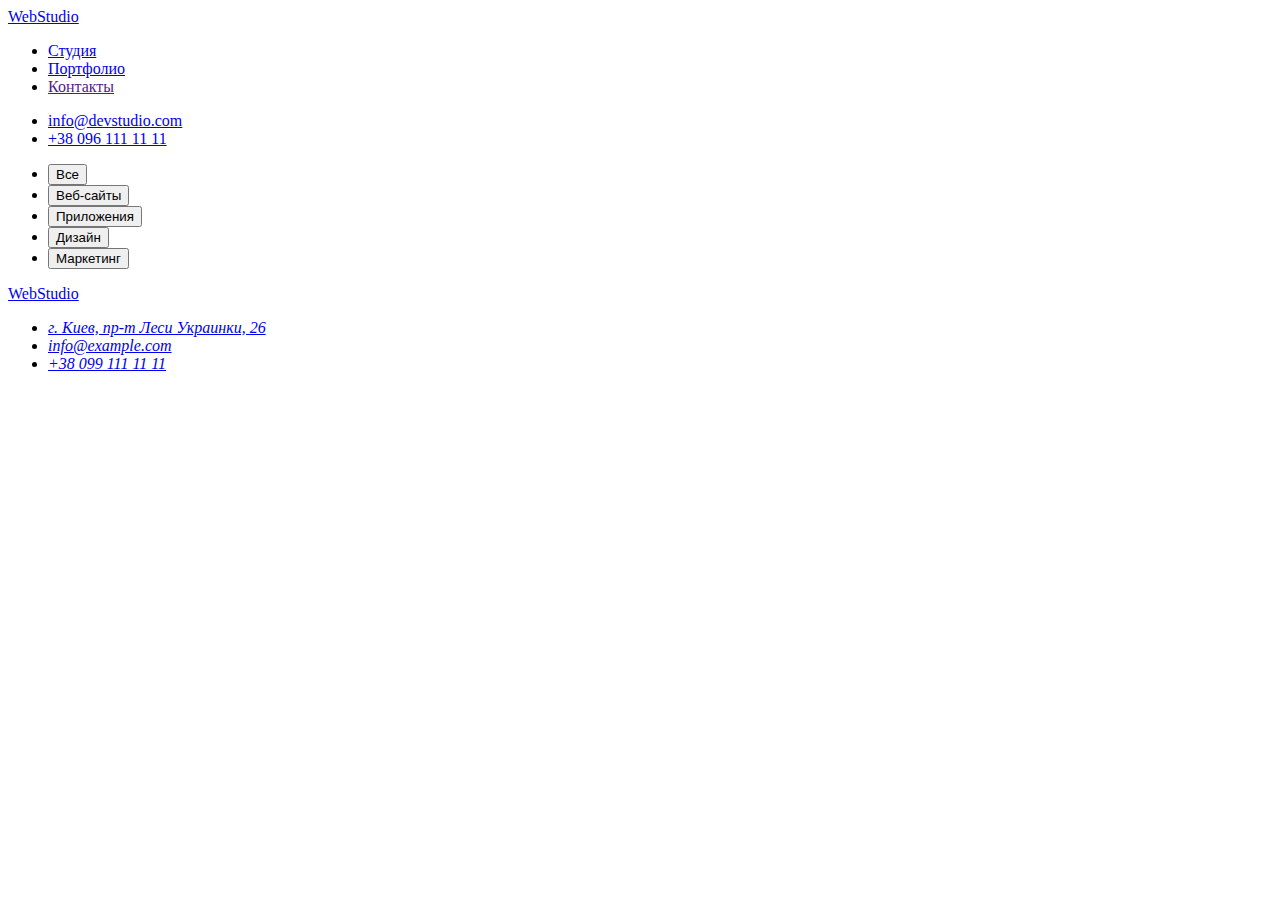
==== portfolio.html @ 8f8f7115 "added files" ====
<!DOCTYPE html>
<html lang="ru">
  <head>
    <meta charset="UTF-8" />
    <meta http-equiv="X-UA-Compatible" content="IE=edge" />
    <meta name="viewport" content="width=device-width, initial-scale=1.0" />
    <title>Портфолио</title>
  </head>
  <body>
    <header>
      <nav>
        <a href="./index.html" lang="en">WebStudio</a>
        <ul>
          <li><a href="./index.html">Студия</a></li>
          <li><a href="./portfolio.html">Портфолио</a></li>
          <li><a href="">Контакты</a></li>
        </ul>
      </nav>
      <ul>
        <li><a href="mailto:info@devstudio.com">info@devstudio.com</a></li>
        <li><a href="tel:+380961111111">+38 096 111 11 11</a></li>
      </ul>
    </header>
    <main>
      <section>
        <h1 hidden>Наши проекты</h1>
        <ul>
          <li><button type="button">Все</button></li>
          <li><button type="button">Веб-сайты</button></li>
          <li><button type="button">Приложения</button></li>
          <li><button type="button">Дизайн</button></li>
          <li><button type="button">Маркетинг</button></li>
        </ul>
      </section>
    </main>
    <footer>
      <a href="./index.html" lang="en">WebStudio</a>
      <address>
        <ul>
          <li>
            <a
              href="https://goo.gl/maps/Uj1X8xoR8grp4Fqd6"
              target="_blank"
              rel="noopener noreferrer"
              >г. Киев, пр-т Леси Украинки, 26</a
            >
          </li>
          <li><a href="mailto:info@example.com">info@example.com</a></li>
          <li><a href="tel:+380991111111">+38 099 111 11 11</a></li>
        </ul>
      </address>
    </footer>
  </body>
</html>
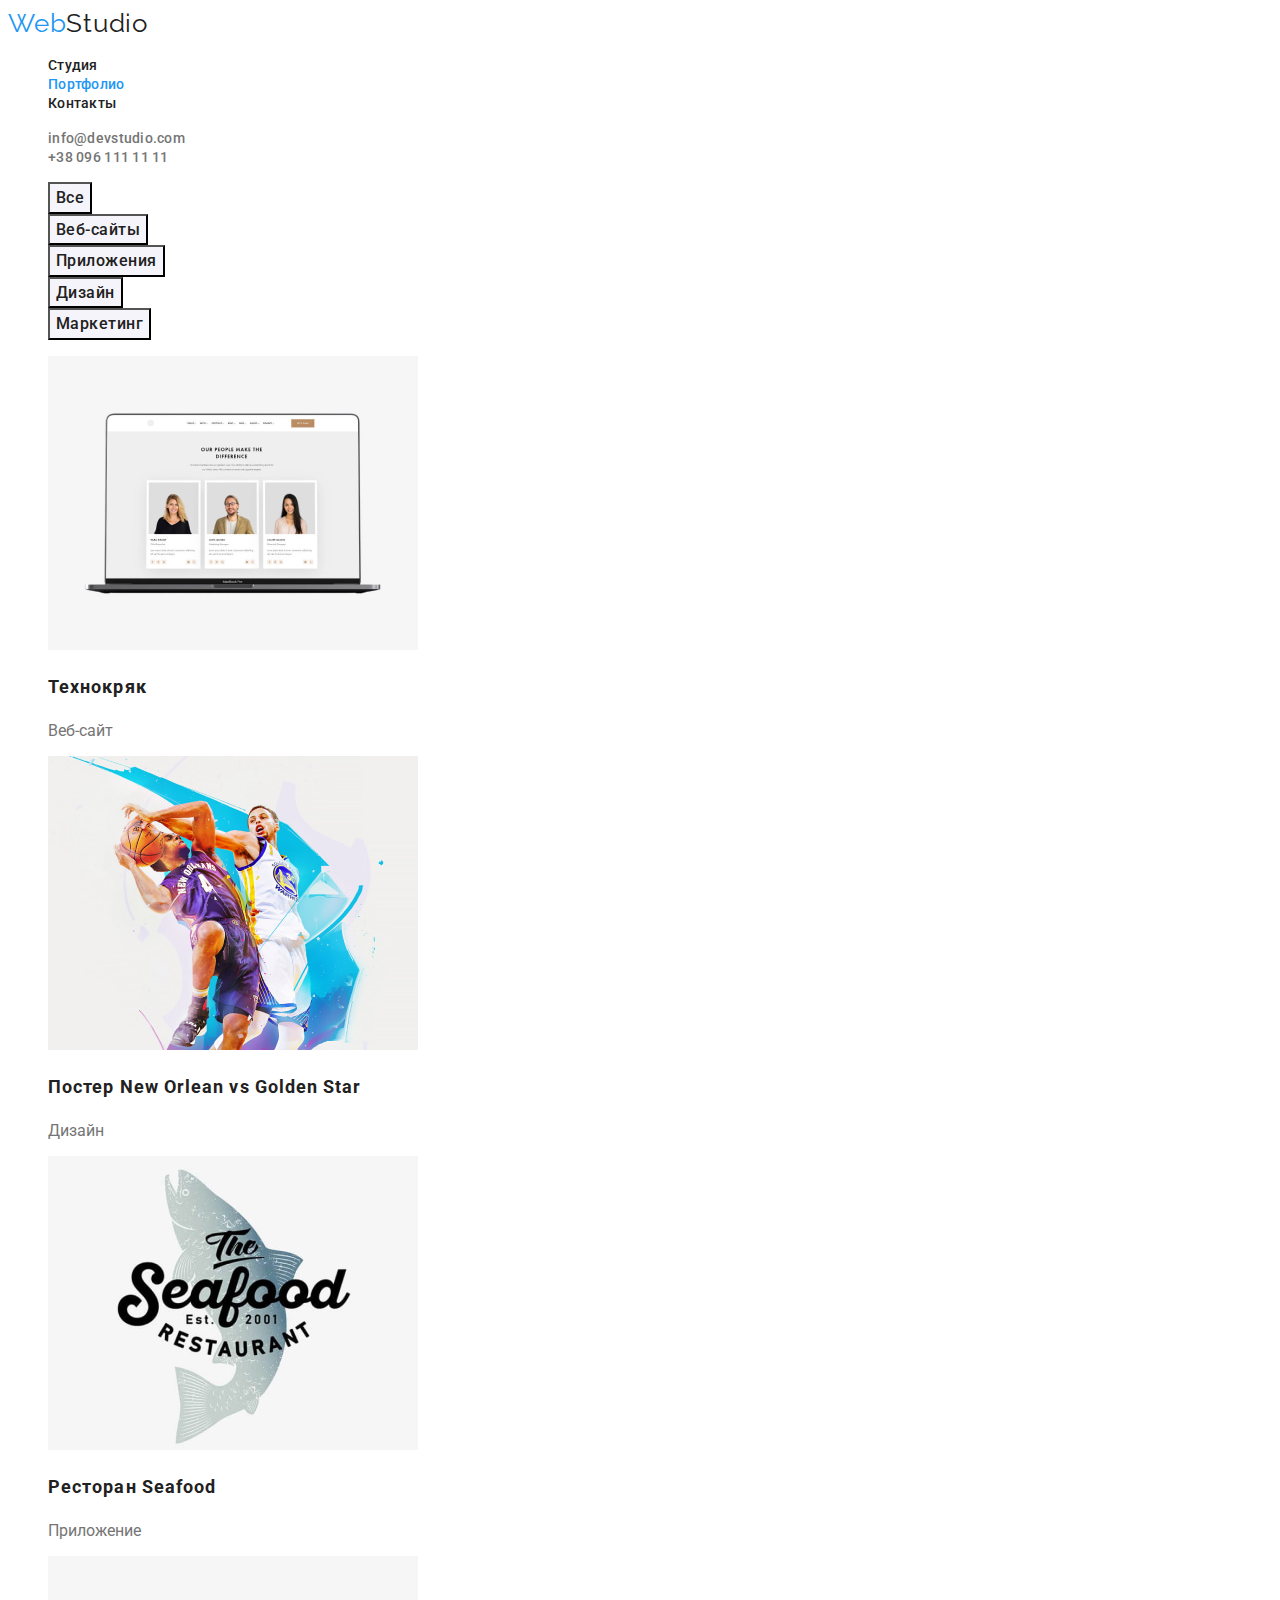
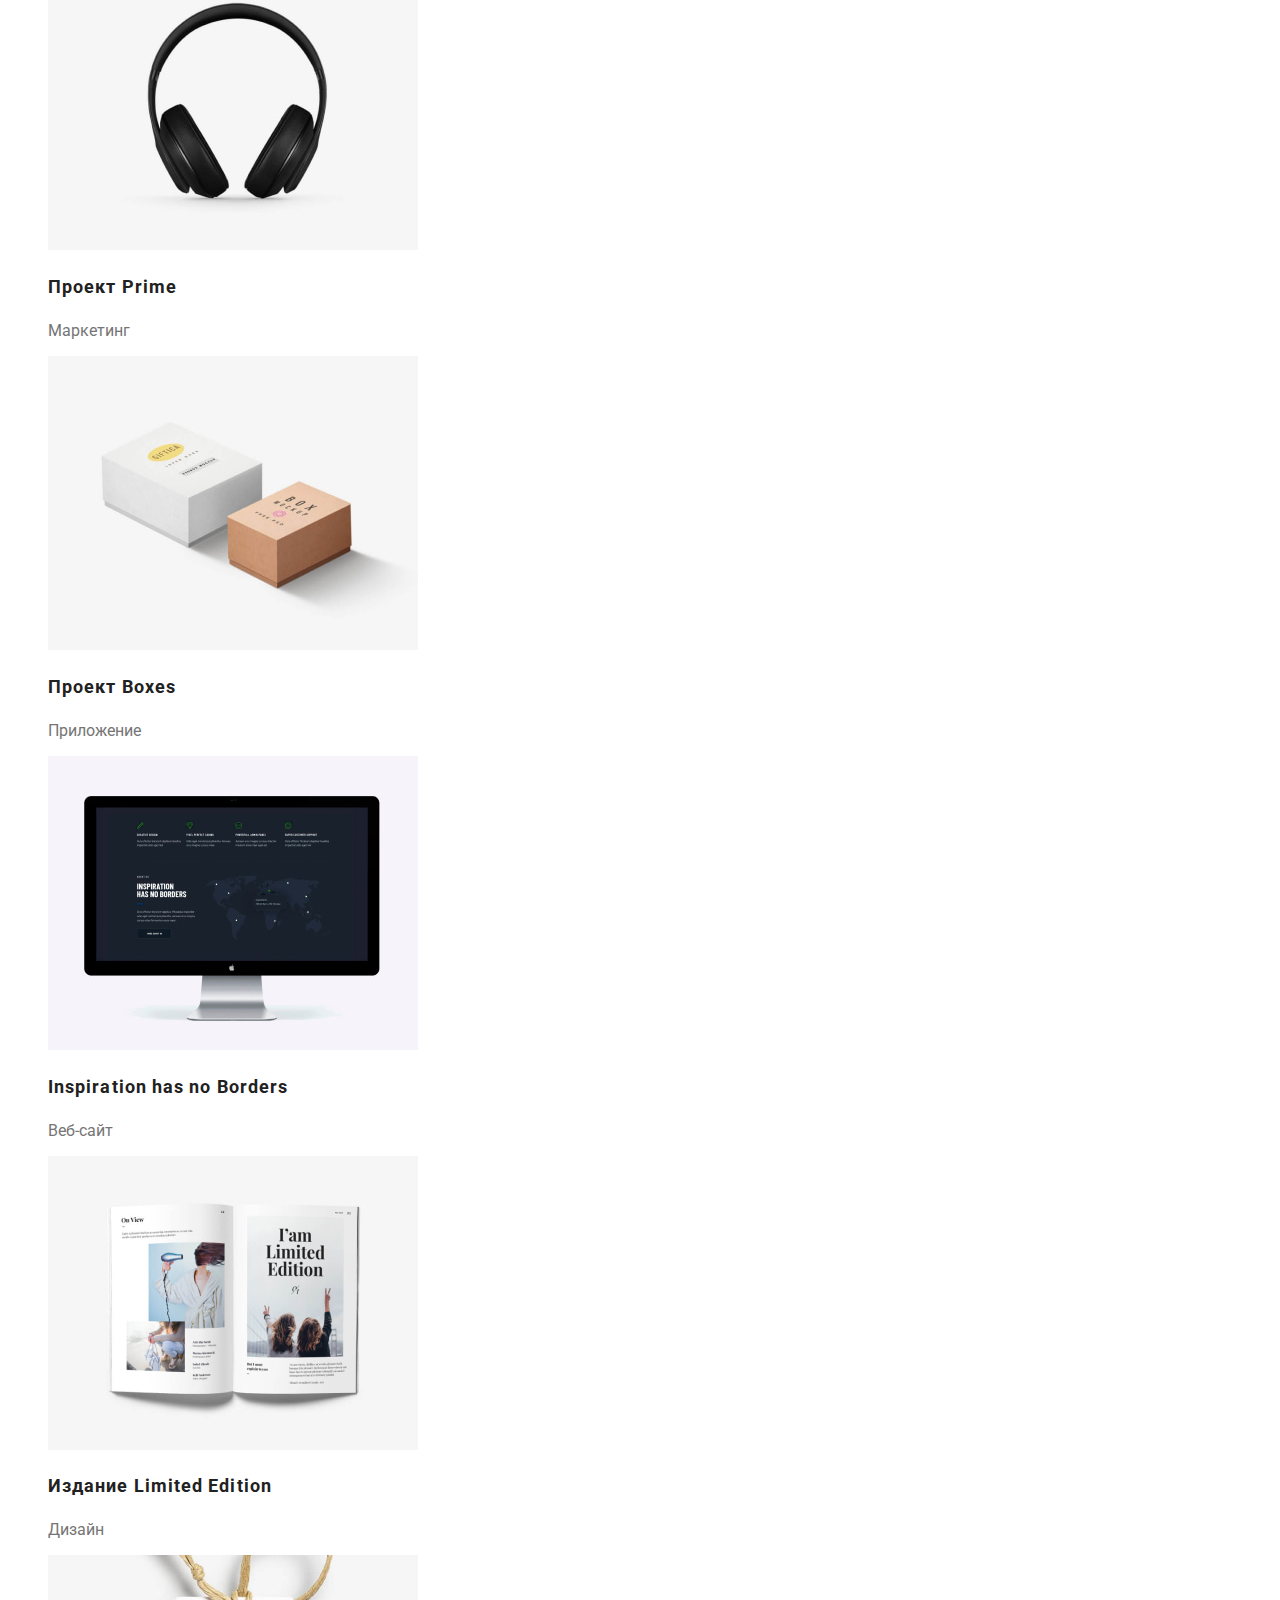
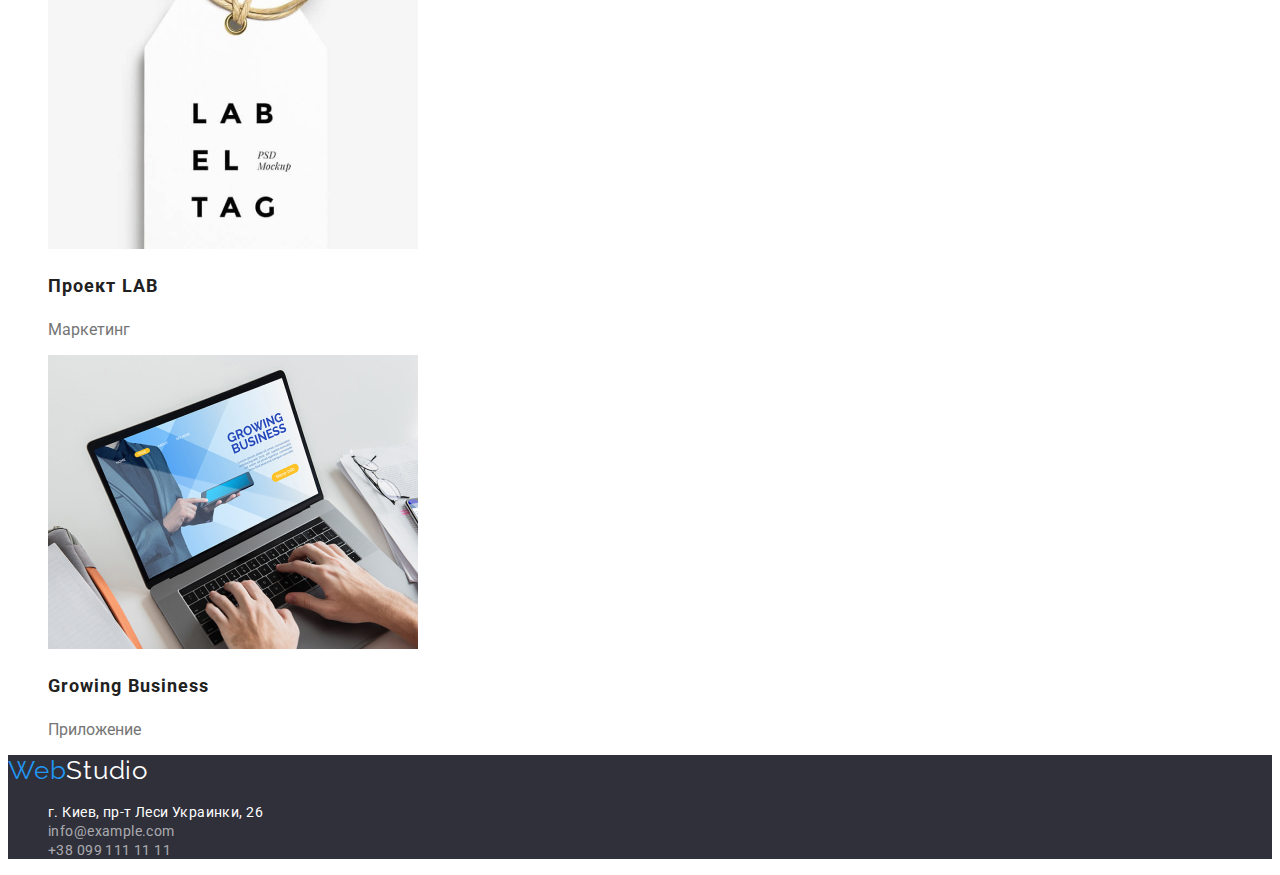
==== commit 25673898: "update" ====
--- a/portfolio.html
+++ b/portfolio.html
@@ -5,48 +5,208 @@
     <meta http-equiv="X-UA-Compatible" content="IE=edge" />
     <meta name="viewport" content="width=device-width, initial-scale=1.0" />
     <title>Портфолио</title>
+    <link
+      href="https://fonts.googleapis.com/css2?family=Raleway:wght@700&family=Roboto:wght@400;500;700;900&display=swap"
+      rel="stylesheet"
+    />
+    <link rel="stylesheet" href="./css/styles.css" />
   </head>
   <body>
     <header>
-      <nav>
-        <a href="./index.html" lang="en">WebStudio</a>
-        <ul>
-          <li><a href="./index.html">Студия</a></li>
-          <li><a href="./portfolio.html">Портфолио</a></li>
-          <li><a href="">Контакты</a></li>
+      <nav class="nav">
+        <a class="logo link" href="./index.html" lang="en"
+          >Web<span class="logo-header">Studio</span></a
+        >
+        <ul class="list">
+          <li>
+            <a class="nav__link link" href="./index.html">Студия</a>
+          </li>
+          <li>
+            <a class="nav__link link current" href="./portfolio.html"
+              >Портфолио</a
+            >
+          </li>
+          <li><a class="nav__link link" href="">Контакты</a></li>
         </ul>
       </nav>
-      <ul>
-        <li><a href="mailto:info@devstudio.com">info@devstudio.com</a></li>
-        <li><a href="tel:+380961111111">+38 096 111 11 11</a></li>
+      <ul class="list">
+        <li>
+          <a class="contacts-link link" href="mailto:info@devstudio.com"
+            >info@devstudio.com</a
+          >
+        </li>
+        <li>
+          <a class="contacts-link link" href="tel:+380961111111"
+            >+38 096 111 11 11</a
+          >
+        </li>
       </ul>
     </header>
     <main>
       <section>
-        <h1 hidden>Наши проекты</h1>
-        <ul>
-          <li><button type="button">Все</button></li>
-          <li><button type="button">Веб-сайты</button></li>
-          <li><button type="button">Приложения</button></li>
-          <li><button type="button">Дизайн</button></li>
-          <li><button type="button">Маркетинг</button></li>
+        <h1 class="visually-hidden">Наши проекты</h1>
+        <ul class="list">
+          <li><button class="filter-button" type="button">Все</button></li>
+          <li>
+            <button class="filter-button" type="button">Веб-сайты</button>
+          </li>
+          <li>
+            <button class="filter-button" type="button">Приложения</button>
+          </li>
+          <li><button class="filter-button" type="button">Дизайн</button></li>
+          <li>
+            <button class="filter-button" type="button">Маркетинг</button>
+          </li>
+        </ul>
+        <ul class="list">
+          <li>
+            <a class="link" href="">
+              <img
+                src="./images/projects/technokryak.jpg"
+                alt="Отображенный на ноутбуке дизайн сайта "
+                width="370"
+                height="294"
+              />
+              <h2 class="projects__title">Технокряк</h2>
+              <p class="projects__product">Веб-сайт</p>
+            </a>
+          </li>
+          <li>
+            <a class="link" href="">
+              <img
+                src="./images/projects/poster.jpg"
+                alt="Два басктеболиста сражаются за мяч"
+                width="370"
+                height="294"
+              />
+              <h2 class="projects__title">
+                Постер <span lang="en">New Orlean vs Golden Star</span>
+              </h2>
+              <p class="projects__product">Дизайн</p>
+            </a>
+          </li>
+          <li>
+            <a class="link" href="">
+              <img
+                src="./images/projects/seafood.jpg"
+                alt="Логотип ресторана"
+                width="370"
+                height="294"
+              />
+              <h2 class="projects__title">
+                Ресторан <span lang="en">Seafood</span>
+              </h2>
+              <p class="projects__product">Приложение</p>
+            </a>
+          </li>
+          <li>
+            <a class="link" href="">
+              <img
+                src="./images/projects/prime.jpg"
+                alt="Наушники"
+                width="370"
+                height="294"
+              />
+              <h2 class="projects__title">
+                Проект <span lang="en">Prime</span>
+              </h2>
+              <p class="projects__product">Маркетинг</p>
+            </a>
+          </li>
+          <li>
+            <a class="link" href="">
+              <img
+                src="./images/projects/boxes.jpg"
+                alt="Две коробки"
+                width="370"
+                height="294"
+              />
+              <h2 class="projects__title">
+                Проект <span lang="en">Boxes</span>
+              </h2>
+              <p class="projects__product">Приложение</p>
+            </a>
+          </li>
+          <li>
+            <a class="link" href="">
+              <img
+                src="./images/projects/inspiration.jpg"
+                alt="Отображенный на мониторе дизайн сайта"
+                width="370"
+                height="294"
+              />
+              <h2 class="projects__title">
+                <span lang="en">Inspiration has no Borders</span>
+              </h2>
+              <p class="projects__product">Веб-сайт</p>
+            </a>
+          </li>
+          <li>
+            <a class="link" href="">
+              <img
+                src="./images/projects/limited.jpg"
+                alt="Раскрытый журнал"
+                width="370"
+                height="294"
+              />
+              <h2 class="projects__title">
+                Издание <span lang="en">Limited Edition</span>
+              </h2>
+              <p class="projects__product">Дизайн</p>
+            </a>
+          </li>
+          <li>
+            <a class="link" href="">
+              <img
+                src="./images/projects/lab.jpg"
+                alt="Логотип"
+                width="370"
+                height="294"
+              />
+              <h2 class="projects__title">Проект <span lang="en">LAB</span></h2>
+              <p class="projects__product">Маркетинг</p>
+            </a>
+          </li>
+          <li>
+            <a class="link" href="">
+              <img
+                src="./images/projects/growing-business.jpg"
+                alt="Отображенный на ноутбуке дизайн приложения"
+                width="370"
+                height="294"
+              />
+              <h2 class="projects__title" lang="en">Growing Business</h2>
+              <p class="projects__product">Приложение</p>
+            </a>
+          </li>
         </ul>
       </section>
     </main>
-    <footer>
-      <a href="./index.html" lang="en">WebStudio</a>
+    <footer class="footer">
+      <a class="logo link" href="./index.html" lang="en"
+        >Web<span class="logo-footer">Studio</span></a
+      >
       <address>
-        <ul>
+        <ul class="list">
           <li>
             <a
+              class="address__link address__link--geo link"
               href="https://goo.gl/maps/Uj1X8xoR8grp4Fqd6"
               target="_blank"
               rel="noopener noreferrer"
               >г. Киев, пр-т Леси Украинки, 26</a
             >
           </li>
-          <li><a href="mailto:info@example.com">info@example.com</a></li>
-          <li><a href="tel:+380991111111">+38 099 111 11 11</a></li>
+          <li>
+            <a class="address__link link" href="mailto:info@example.com"
+              >info@example.com</a
+            >
+          </li>
+          <li>
+            <a class="address__link link" href="tel:+380991111111"
+              >+38 099 111 11 11</a
+            >
+          </li>
         </ul>
       </address>
     </footer>
--- a/css/styles.css
+++ b/css/styles.css
@@ -0,0 +1,215 @@
+:root {
+  --primary-color: #ffffff;
+  --primary-color-alpha: rgba(255, 255, 255, 0.6);
+  --primary-text-color: #757575;
+  --accent-color: #2196f3;
+  --focus-accent-color: #188ce8;
+  --title-color: #212121;
+  --background-color-dark: #2f303a;
+  --background-color-light: #f5f4fa;
+}
+
+body {
+  background-color: var(--primary-color);
+  color: var(--primary-text-color);
+  font-family: Roboto, sans-serif;
+}
+
+.list {
+  list-style: none;
+}
+
+.link {
+  text-decoration: none;
+  color: inherit;
+}
+
+.visually-hidden {
+  position: absolute;
+  width: 1px;
+  height: 1px;
+  margin: -1px;
+  border: 0;
+  padding: 0;
+  white-space: nowrap;
+  clip-path: inset(100%);
+  clip: rect(0 0 0 0);
+  overflow: hidden;
+}
+
+/*header*/
+
+.logo {
+  color: var(--accent-color);
+  font-family: Raleway, sans-serif;
+  font-size: 26px;
+  line-height: 1.19;
+  letter-spacing: 0.03em;
+}
+
+.logo-header {
+  color: var(--title-color);
+}
+
+.nav__link {
+  color: var(--title-color);
+  font-weight: 500;
+  font-size: 14px;
+  line-height: 1.14;
+  letter-spacing: 0.02em;
+}
+
+.nav__link:hover,
+.nav__link:focus {
+  color: var(--accent-color);
+}
+
+.nav__link.current {
+  color: var(--accent-color);
+}
+
+.contacts-link {
+  font-weight: 500;
+  font-size: 14px;
+  line-height: 1.14;
+  letter-spacing: 0.02em;
+}
+
+.contacts-link:hover,
+.contacts-link:focus {
+  color: var(--accent-color);
+}
+
+/*index-main*/
+
+/*hero*/
+.hero {
+  background-color: var(--background-color-dark);
+}
+
+.hero__title {
+  font-weight: 900;
+  font-size: 44px;
+  line-height: 1.36;
+  text-align: center;
+  letter-spacing: 0.06em;
+  text-transform: uppercase;
+  color: var(--primary-color);
+}
+
+.button {
+  font-family: inherit;
+  font-weight: 700;
+  font-size: 16px;
+  line-height: 1.87;
+  color: var(--primary-color);
+  background-color: var(--accent-color);
+  cursor: pointer;
+}
+
+.button:hover,
+.button:focus {
+  background-color: var(--focus-accent-color);
+}
+/*benifits*/
+.benifits__title {
+  color: var(--title-color);
+  font-weight: 700;
+  font-size: 14px;
+  line-height: 1.14;
+  letter-spacing: 0.03em;
+  text-transform: uppercase;
+}
+
+.benifits__text {
+  font-size: 14px;
+  line-height: 1.71;
+  letter-spacing: 0.03em;
+}
+
+.section-title {
+  color: var(--title-color);
+  font-weight: 700;
+  font-size: 36px;
+  line-height: 1.16;
+  text-align: center;
+  letter-spacing: 0.03em;
+}
+/*team*/
+.team {
+  background-color: var(--background-color-light);
+}
+
+.team__name {
+  color: var(--title-color);
+  font-weight: 500;
+  font-size: 16px;
+  line-height: 1.18;
+  letter-spacing: 0.03em;
+}
+
+.team__prof {
+  font-size: 16px;
+  line-height: 1.18;
+  letter-spacing: 0.03em;
+}
+
+/*Portfolio-main*/
+
+.filter-button {
+  font-family: inherit;
+  color: var(--title-color);
+  background-color: var(--background-color-light);
+  font-weight: 500;
+  font-size: 16px;
+  line-height: 1.6;
+  text-align: center;
+  letter-spacing: 0.03em;
+  cursor: pointer;
+}
+
+.filter-button:hover,
+.filter-button:focus {
+  color: var(--primary-color);
+  background-color: var(--accent-color);
+}
+
+/*projects*/
+.projects__title {
+  color: var(--title-color);
+  font-weight: 700;
+  font-size: 18px;
+  line-height: 2;
+  letter-spacing: 0.06em;
+}
+
+.pojects__product {
+  font-size: 16px;
+  line-height: 1.87;
+  letter-spacing: 0.03em;
+}
+
+/*footer*/
+.footer {
+  background-color: var(--background-color-dark);
+}
+.logo-footer {
+  color: var(--primary-color);
+}
+
+.address__link {
+  font-style: normal;
+  font-weight: 400;
+  font-size: 14px;
+  line-height: 1, 71;
+  letter-spacing: 0.03em;
+  color: var(--primary-color-alpha);
+}
+
+.address__link:hover,
+.address__link:focus {
+  color: var(--accent-color);
+}
+.address__link--geo {
+  color: var(--primary-color);
+}
